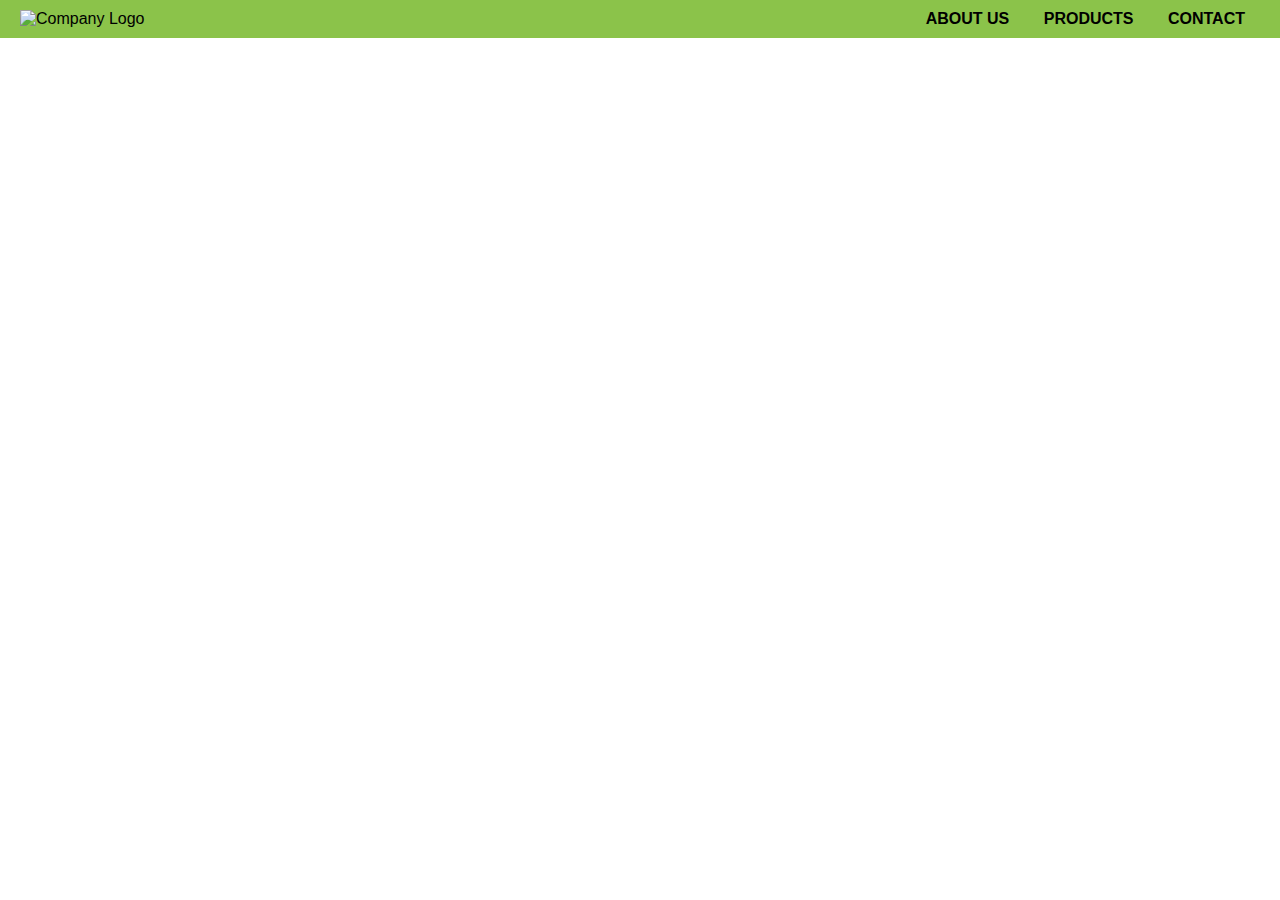
==== index.html @ c4fd61c7 "Trial" ====
<!DOCTYPE html>
<html lang="en">
<head>
    <meta charset="UTF-8">
    <meta name="viewport" content="width=device-width, initial-scale=1.0">
    <title>Website Prototype</title>
    <link rel="stylesheet" href="styles.css">
</head>
<body>
    <div class="navbar">
        <div class="logo">
            <img src="logo.png" alt="Company Logo">
        </div>
        <div class="nav-links">
            <a href="#">ABOUT US</a>
            <a href="#">PRODUCTS</a>
            <a href="#">CONTACT</a>
        </div>
    </div>
    <div class="content">
    </div>
</body>
</html>
---- styles.css ----
* {
    margin: 0;
    padding: 0;
    box-sizing: border-box;
}

body {
    font-family: Arial, sans-serif;
    background-color: #ffffff;
}

.navbar {
    display: flex;
    justify-content: space-between;
    align-items: center;
    background-color: #8BC34A;
    padding: 10px 20px;
}

.button-group {
    display: flex;
    gap: 10px;
}

.icon-button {
    width: 30px;
    height: 30px;
    background-color: #000000;
    border: 2px solid #000000;
    border-radius: 5px;
    cursor: pointer;
}

.smiley {
    background-image: url('smiley.png');
    background-size: contain;
    background-repeat: no-repeat;
}

.drop {
    background-image: url('drop.png');
    background-size: contain;
    background-repeat: no-repeat;
}

.leaf {
    background-image: url('leaf.png');
    background-size: contain;
    background-repeat: no-repeat;
}

.nav-links a {
    text-decoration: none;
    color: #000000;
    margin: 0 15px;
    font-weight: bold;
}

.nav-links a:hover {
    text-decoration: underline;
}

.content {
    padding: 20px;
}
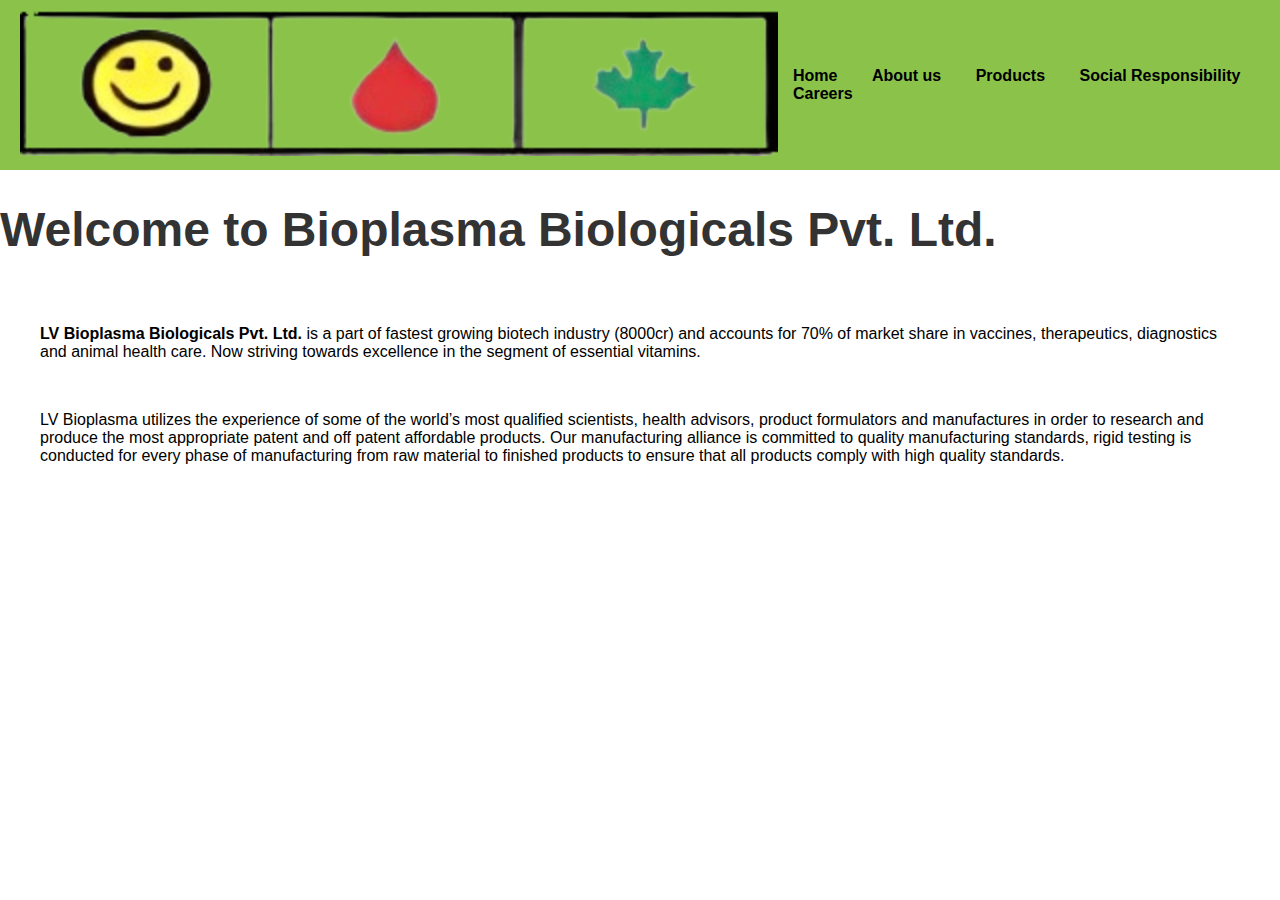
==== commit cc43767a: "new" ====
--- a/index.html
+++ b/index.html
@@ -3,7 +3,7 @@
 <head>
     <meta charset="UTF-8">
     <meta name="viewport" content="width=device-width, initial-scale=1.0">
-    <title>Website Prototype</title>
+    <title>Bioplasma</title>
     <link rel="stylesheet" href="styles.css">
 </head>
 <body>
@@ -12,12 +12,25 @@
             <img src="logo.png" alt="Company Logo">
         </div>
         <div class="nav-links">
-            <a href="#">ABOUT US</a>
-            <a href="#">PRODUCTS</a>
-            <a href="#">CONTACT</a>
+            <a href="index.html">Home</a>
+            <a href="about.html">About us</a>
+            <a href="brands.html">Products</a>
+            <a href="csr.html">Social Responsibility</a>
+            <a href="careers.html">Careers</a>
+        </div>
+    </div>
+    <div class="hero1-section">
+        <div class="hero-overlay">
+            <h1>Welcome to Bioplasma Biologicals Pvt. Ltd. </h1>
         </div>
     </div>
     <div class="content">
-    </div>
+        <div class = "text">
+            <p><b>LV Bioplasma Biologicals Pvt. Ltd.</b> is a part of fastest growing biotech industry (8000cr) and accounts for 70% of market share in vaccines, therapeutics, diagnostics and animal health care. Now striving towards excellence in the segment of essential vitamins.</p>
+            <p><br></p>
+            <p>LV Bioplasma utilizes the experience of some of the world’s most qualified scientists, health advisors, product formulators and manufactures in order to research and produce the most appropriate patent and off patent affordable products. Our manufacturing alliance is committed to quality manufacturing standards, rigid testing is conducted for every phase of manufacturing from raw material to finished products to ensure that all products comply with high quality standards. </p>               
+        </div>
+    </div>  
+    
 </body>
 </html>
--- a/styles.css
+++ b/styles.css
@@ -1,11 +1,9 @@
-* {
-    margin: 0;
-    padding: 0;
-    box-sizing: border-box;
-}
+/* Updated styles.css for Alternating Layout */
 
 body {
     font-family: Arial, sans-serif;
+    margin: 0;
+    padding: 0;
     background-color: #ffffff;
 }
 
@@ -17,39 +15,8 @@
     padding: 10px 20px;
 }
 
-.button-group {
-    display: flex;
-    gap: 10px;
-}
-
-.icon-button {
-    width: 30px;
-    height: 30px;
-    background-color: #000000;
-    border: 2px solid #000000;
-    border-radius: 5px;
-    cursor: pointer;
-}
-
-.smiley {
-    background-image: url('smiley.png');
-    background-size: contain;
-    background-repeat: no-repeat;
-}
-
-.drop {
-    background-image: url('drop.png');
-    background-size: contain;
-    background-repeat: no-repeat;
-}
-
-.leaf {
-    background-image: url('leaf.png');
-    background-size: contain;
-    background-repeat: no-repeat;
-}
-
 .nav-links a {
+    font-size: 16px;
     text-decoration: none;
     color: #000000;
     margin: 0 15px;
@@ -60,6 +27,65 @@
     text-decoration: underline;
 }
 
+.hero-section {
+    background-color: #f4f4f4;
+    text-align: center;
+    padding: 50px 0;
+}
+
+.hero-overlay h1 {
+    font-size: 48px;
+    color: #333333;
+}
+
 .content {
+    max-width: 1200px;
+    margin: 0 auto;
     padding: 20px;
 }
+
+.product-item {
+    display: flex;
+    justify-content: space-between;
+    align-items: center;
+    margin: 20px 0;
+    padding: 20px;
+    border: 1px solid #e0e0e0;
+    border-radius: 8px;
+}
+
+.product-item:nth-child(even) {
+    flex-direction: row-reverse;
+}
+
+.image-left, .image-right {
+    flex: 1;
+    text-align: center;
+    padding: 10px;
+}
+
+.text-left, .text-right {
+    flex: 2;
+    padding: 10px;
+}
+
+.text-left h3, .text-right h3 {
+    font-size: 24px;
+    margin-bottom: 10px;
+    color: #444;
+}
+
+.text-left p, .text-right p {
+    font-size: 16px;
+    line-height: 1.5;
+    color: #666;
+}
+
+.image-left p, .image-right p {
+    background-color: #f0f0f0;
+    color: #aaa;
+    font-size: 14px;
+    padding: 20px;
+    border: 1px dashed #ccc;
+    border-radius: 4px;
+}
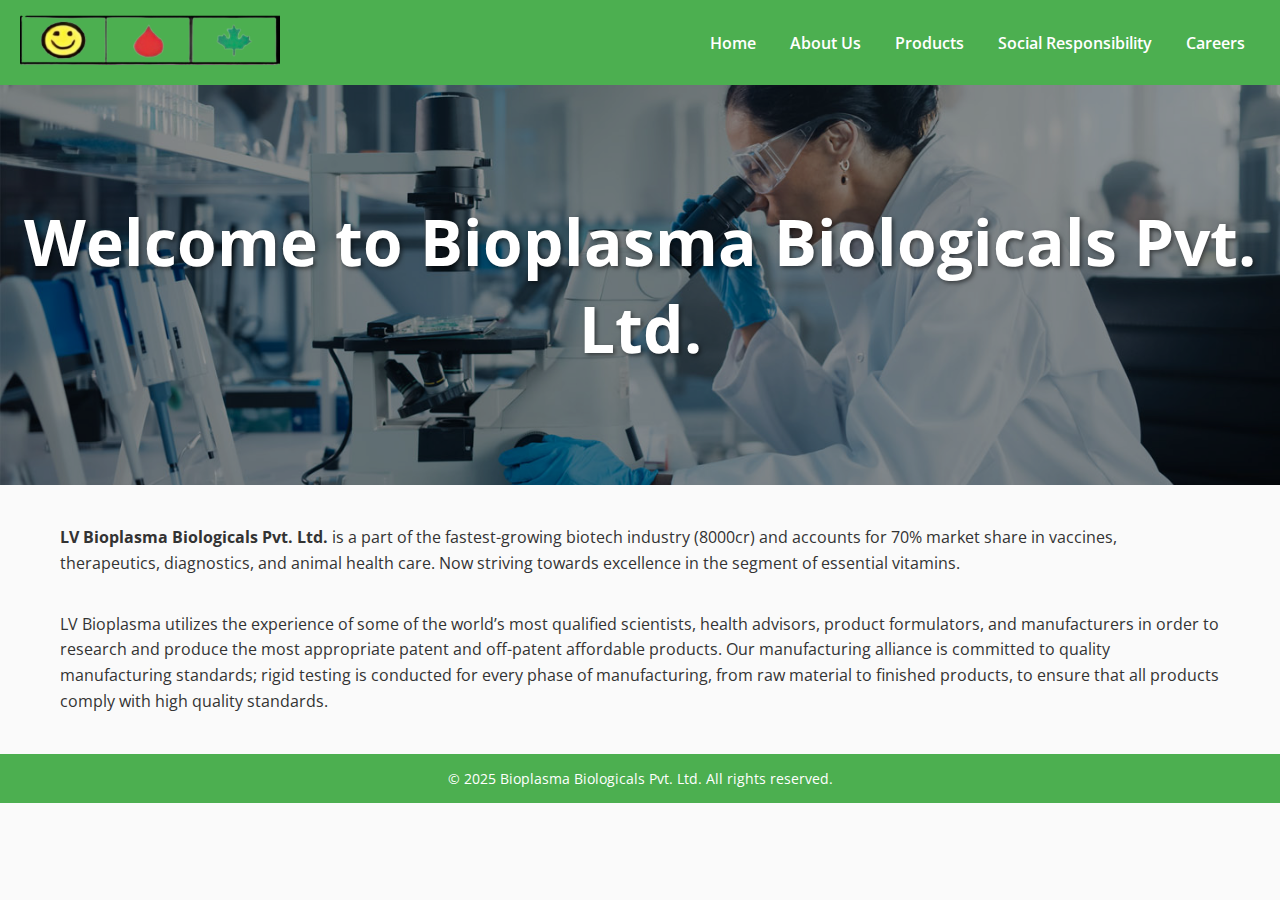
==== commit fc3bb74c: "made everything sexier" ====
--- a/index.html
+++ b/index.html
@@ -7,30 +7,40 @@
     <link rel="stylesheet" href="styles.css">
 </head>
 <body>
+
+    <!-- Navigation Bar -->
     <div class="navbar">
         <div class="logo">
             <img src="logo.png" alt="Company Logo">
         </div>
         <div class="nav-links">
             <a href="index.html">Home</a>
-            <a href="about.html">About us</a>
+            <a href="about.html">About Us</a>
             <a href="brands.html">Products</a>
             <a href="csr.html">Social Responsibility</a>
             <a href="careers.html">Careers</a>
         </div>
     </div>
-    <div class="hero1-section">
-        <div class="hero-overlay">
-            <h1>Welcome to Bioplasma Biologicals Pvt. Ltd. </h1>
+
+    <!-- Hero Section -->
+    <div class="hero-section">
+        <div class="hero-overlay"></div>
+        <h1>Welcome to Bioplasma Biologicals Pvt. Ltd.</h1>
+    </div>
+
+    <!-- Main Content -->
+    <div class="content">
+        <div class="text">
+            <p><b>LV Bioplasma Biologicals Pvt. Ltd.</b> is a part of the fastest-growing biotech industry (8000cr) and accounts for 70% market share in vaccines, therapeutics, diagnostics, and animal health care. Now striving towards excellence in the segment of essential vitamins.</p>
+            <br>
+            <p>LV Bioplasma utilizes the experience of some of the world’s most qualified scientists, health advisors, product formulators, and manufacturers in order to research and produce the most appropriate patent and off-patent affordable products. Our manufacturing alliance is committed to quality manufacturing standards; rigid testing is conducted for every phase of manufacturing, from raw material to finished products, to ensure that all products comply with high quality standards.</p>
         </div>
     </div>
-    <div class="content">
-        <div class = "text">
-            <p><b>LV Bioplasma Biologicals Pvt. Ltd.</b> is a part of fastest growing biotech industry (8000cr) and accounts for 70% of market share in vaccines, therapeutics, diagnostics and animal health care. Now striving towards excellence in the segment of essential vitamins.</p>
-            <p><br></p>
-            <p>LV Bioplasma utilizes the experience of some of the world’s most qualified scientists, health advisors, product formulators and manufactures in order to research and produce the most appropriate patent and off patent affordable products. Our manufacturing alliance is committed to quality manufacturing standards, rigid testing is conducted for every phase of manufacturing from raw material to finished products to ensure that all products comply with high quality standards. </p>               
-        </div>
-    </div>  
-    
+
+    <!-- Footer -->
+    <div class="footer">
+        <p>&copy; 2025 Bioplasma Biologicals Pvt. Ltd. All rights reserved.</p>
+    </div>
+
 </body>
 </html>
--- a/styles.css
+++ b/styles.css
@@ -1,57 +1,133 @@
-/* Updated styles.css for Alternating Layout */
-
-body {
-    font-family: Arial, sans-serif;
+/* -------------------------------
+   Modernized Global Styles
+------------------------------- */
+
+/* Use a modern, clean font */
+@import url('https://fonts.googleapis.com/css2?family=Open+Sans:wght@300;400;600;700&display=swap');
+
+* {
     margin: 0;
     padding: 0;
-    background-color: #ffffff;
-}
+    box-sizing: border-box;
+}
+
+body {
+    font-family: 'Open Sans', sans-serif;
+    background-color: #fafafa;
+    color: #333;
+}
+
+/* -------------------------------
+   Navigation Bar
+------------------------------- */
 
 .navbar {
     display: flex;
+    align-items: center;
     justify-content: space-between;
-    align-items: center;
-    background-color: #8BC34A;
-    padding: 10px 20px;
+    background-color: #4CAF50; /* A modern green shade */
+    padding: 15px 20px;
+    position: sticky;
+    top: 0;
+    z-index: 1000;
+}
+
+.logo img {
+    height: 50px;
+    width: auto;
 }
 
 .nav-links a {
     font-size: 16px;
     text-decoration: none;
-    color: #000000;
+    color: #fff;
     margin: 0 15px;
-    font-weight: bold;
+    font-weight: 600;
+    transition: color 0.3s ease;
 }
 
 .nav-links a:hover {
-    text-decoration: underline;
-}
+    color: #cce6cc;
+}
+
+/* -------------------------------
+   Hero Section
+------------------------------- */
 
 .hero-section {
-    background-color: #f4f4f4;
-    text-align: center;
-    padding: 50px 0;
-}
-
-.hero-overlay h1 {
-    font-size: 48px;
-    color: #333333;
-}
+    height: 400px;
+    background: url("Top-pharmaceutical-companies-in-Dubai-_-Cover-1-28-7-22.jpg") center/cover no-repeat;
+    position: relative;
+    display: flex;
+    align-items: center;
+    justify-content: center;
+    text-align: center;
+}
+
+.hero-overlay {
+    background-color: rgba(0, 0, 0, 0.4); /* Dark overlay */
+    width: 100%;
+    height: 100%;
+    position: absolute;
+    top: 0;
+    left: 0;
+}
+
+.hero-section h1 {
+    position: relative;
+    color: #fff;         /* Pure white text */
+    font-size: 64px;     /* Increase the size as needed */
+    font-weight: 700;    /* Make it bolder if desired */
+    z-index: 2;          /* Ensure it appears above any overlay */
+    text-shadow: 2px 2px 4px rgba(0, 0, 0, 0.5); /* Optional for better contrast */
+}
+
+
+/* If you want a different hero image per page,
+   you can use specific page classes/IDs, e.g.:
+   .about-hero { background-image: url("..."); }
+   .brands-hero { background-image: url("..."); }
+   etc.
+*/
+
+/* -------------------------------
+   Content Sections
+------------------------------- */
 
 .content {
     max-width: 1200px;
-    margin: 0 auto;
-    padding: 20px;
-}
+    margin: 40px auto;
+    padding: 0 20px;
+}
+
+.content .text, .content ul {
+    margin-bottom: 20px;
+    line-height: 1.6;
+    font-size: 16px;
+}
+
+.content h2 {
+    margin-bottom: 10px;
+    font-size: 24px;
+    font-weight: 600;
+}
+
+.content p, .content li {
+    margin-bottom: 10px;
+}
+
+/* -------------------------------
+   Product Items (Brands Page)
+------------------------------- */
 
 .product-item {
     display: flex;
-    justify-content: space-between;
-    align-items: center;
-    margin: 20px 0;
-    padding: 20px;
-    border: 1px solid #e0e0e0;
+    flex-wrap: wrap;
+    background-color: #fff;
     border-radius: 8px;
+    margin-bottom: 20px;
+    overflow: hidden;
+    box-shadow: 0 2px 8px rgba(0,0,0,0.1);
 }
 
 .product-item:nth-child(even) {
@@ -59,33 +135,81 @@
 }
 
 .image-left, .image-right {
-    flex: 1;
-    text-align: center;
-    padding: 10px;
-}
-
-.text-left, .text-right {
-    flex: 2;
-    padding: 10px;
-}
-
-.text-left h3, .text-right h3 {
-    font-size: 24px;
-    margin-bottom: 10px;
-    color: #444;
-}
-
-.text-left p, .text-right p {
-    font-size: 16px;
-    line-height: 1.5;
-    color: #666;
+    flex: 1 1 300px;
+    display: flex;
+    align-items: center;
+    justify-content: center;
+    background-color: #f2f2f2;
+    min-height: 200px;
 }
 
 .image-left p, .image-right p {
-    background-color: #f0f0f0;
-    color: #aaa;
+    color: #888;
     font-size: 14px;
     padding: 20px;
     border: 1px dashed #ccc;
     border-radius: 4px;
-}
+    text-align: center;
+}
+
+.text-left, .text-right {
+    flex: 2 1 400px;
+    padding: 20px;
+}
+
+.text-left h3, .text-right h3 {
+    font-size: 20px;
+    margin-bottom: 10px;
+    color: #333;
+    font-weight: 600;
+}
+
+.text-left p, .text-right p {
+    font-size: 16px;
+    line-height: 1.5;
+    color: #555;
+}
+
+/* -------------------------------
+   Placeholder Boxes
+------------------------------- */
+
+.placeholder {
+    background-color: #fff;
+    border: 2px dashed #ccc;
+    border-radius: 4px;
+    padding: 40px;
+    text-align: center;
+    margin-bottom: 20px;
+    color: #888;
+}
+
+/* -------------------------------
+   Footer
+------------------------------- */
+
+.footer {
+    background-color: #4CAF50;
+    color: #fff;
+    text-align: center;
+    padding: 15px 20px;
+    margin-top: 40px;
+}
+
+.footer p {
+    font-size: 14px;
+}
+
+@media (max-width: 768px) {
+    .hero-section {
+        height: 250px;
+    }
+
+    .hero-overlay h1 {
+        font-size: 32px;
+    }
+
+    .product-item {
+        flex-direction: column !important;
+    }
+}
